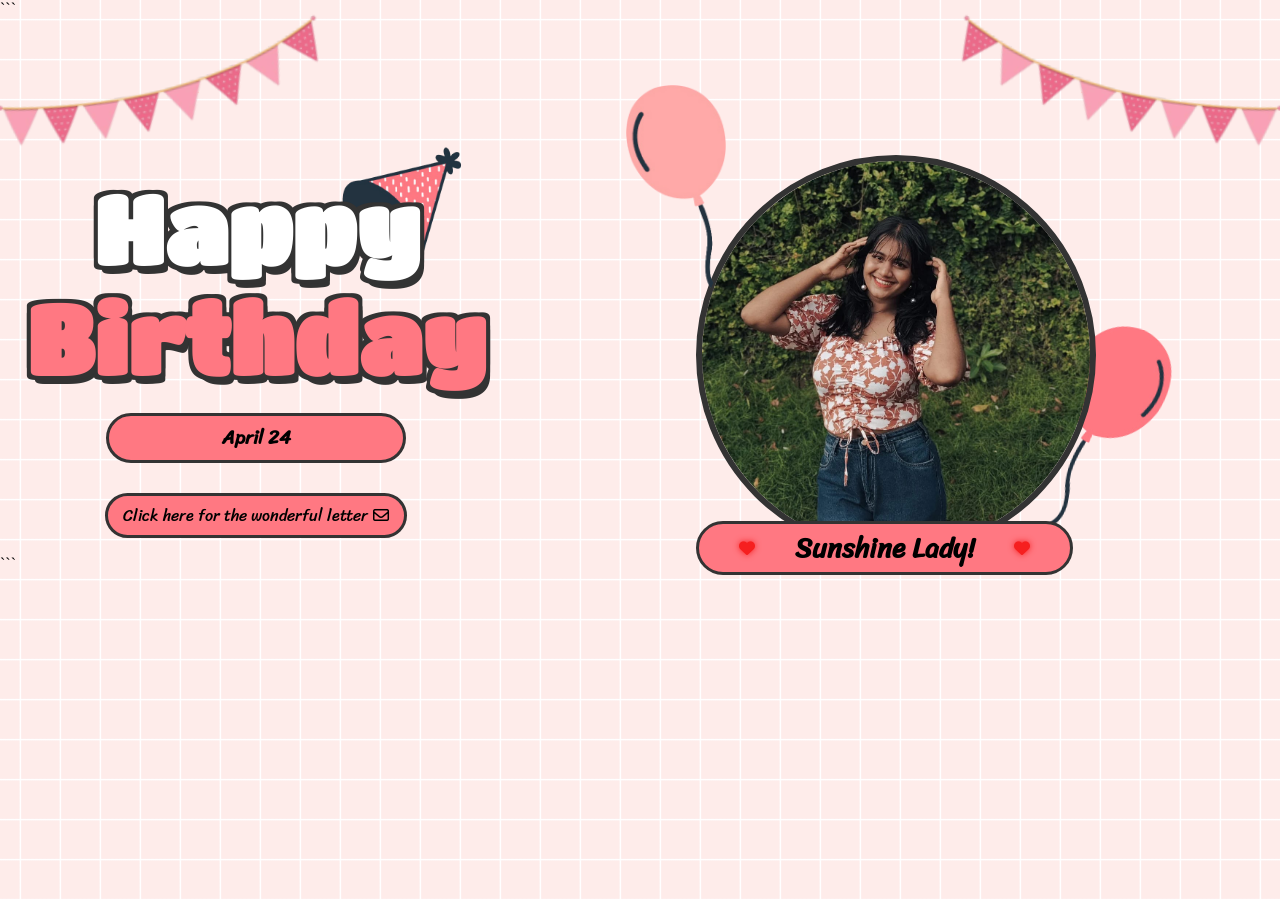
==== index.html @ 6f107c21 "Modify birthday message and date in index.html Updated the birthday message and changed the birth da" ====
<!DOCTYPE html>

<html lang="en">
<head>
  <meta charset="UTF-8" />
  <meta name="viewport" content="width=device-width, initial-scale=1.0" />
  <title>Happy Birthday 🎉</title>

  <!-- Styles -->

  <link rel="stylesheet" href="style.css" />
  <link rel="stylesheet" href="https://cdnjs.cloudflare.com/ajax/libs/font-awesome/6.5.1/css/all.min.css" />
</head>

<body>
  <div id="wrapper">

```
<!-- FLAGS -->
<div class="flag__birthday">
  <!-- If you don't have a left flag image, you can remove it -->
  <img src="1.png" alt="flag" width="350" class="flag__left" />
  <img src="1.png" alt="flag" width="350" class="flag__right" />
</div>

<div class="content">

  <!-- LEFT -->
  <div class="left">
    <div class="title">
      <h1 class="happy">Happy</h1>
      <h1 class="birthday">Birthday</h1>

      <div class="hat">
        <img src="11.png" alt="hat" width="130" />
      </div>
    </div>

    <div class="date__of__birth">
      <span>April 24</span>
    </div>

    <div class="btn">
      <button id="btn__letter">
        Click here for the wonderful letter
        <i class="fa-regular fa-envelope"></i>
      </button>
    </div>
  </div>

  <!-- RIGHT -->
  <div class="right">
    <div class="box__account">

      <div class="image">
        <!-- Use a safe filename (no spaces) -->
        <img src="Melita.jpg" alt="Melita" />
      </div>

      <div class="name">
        <i class="fa-solid fa-heart"></i>
        <span>Sunshine Lady!</span>
        <i class="fa-solid fa-heart"></i>
      </div>

      <div class="balloon_one">
        <img src="balloon1.png" alt="balloon" width="100" />
      </div>

      <div class="balloon_two">
        <img src="balloon2.png" alt="balloon" width="100" />
      </div>

    </div>
  </div>

</div>

<!-- LETTER OVERLAY -->
<div class="box__letter">
  <div class="letter__border">

    <div class="close">
      <i class="fa-solid fa-xmark"></i>
    </div>

    <div class="letter">
      <div class="title__letter">To you ❤️</div>

      <div class="content__letter">
        <div class="right">
          <div class="text__letter">
            <p id="letterText"></p>
          </div>
        </div>
      </div>
    </div>

  </div>
</div>
```

  </div>

  <!-- SCRIPT -->

  <script>
    const message = `Happy Birthday, Melita 😊
You have a really calm and kind presence that makes people feel at ease.
I hope this year brings you everything you’ve been quietly wishing for ✨
Wishing you all the happiness and a beautiful future ahead!`;

    const openBtn = document.getElementById("btn__letter");
    const closeBtn = document.querySelector(".close");
    const box = document.querySelector(".box__letter");
    const border = document.querySelector(".letter__border");
    const text = document.getElementById("letterText");

    openBtn.addEventListener("click", () => {
      box.style.display = "block";
      border.style.display = "block";
      text.innerText = message;
    });

    closeBtn.addEventListener("click", () => {
      box.style.display = "none";
      border.style.display = "none";
    });
  </script>

</body>
</html>
---- style.css ----
@import url('https://fonts.googleapis.com/css2?family=Coiny&family=Titan+One&display=swap');
@import url('https://fonts.googleapis.com/css2?family=Nerko+One&family=Sriracha&display=swap');
@import url('https://fonts.googleapis.com/css2?family=Dancing+Script:wght@700&display=swap');
*{
    padding: 0;
    margin: 0;
    box-sizing: border-box;
}
:root{
    --color-pink: #feecea;
    --color-white: #fff;
    --color-black: #333;
    --color-text-pink: #ff7882;
    --color-heart: #F61F1F;
    --color-bg-letter: #fff8e4;
    --color-border: #DACCBF;
}
html{
    height: 100%;
}
body {
    position: relative;
    font-size: 16px;
    margin: 0;
    padding: 0;
    height: 100%;
    background-image:linear-gradient(var(--color-pink), var(--color-pink));
}
#wrapper{
    position: relative;
    background-color: transparent;
    background-image: linear-gradient(0deg, transparent 24%, rgba(255, 255, 255, 1) 25%, rgba(255, 255, 255, 1) 26%, transparent 27%, transparent 74%, rgba(255, 255, 255, 1) 75%, rgba(255, 255, 255, 1) 76%, transparent 77%, transparent), linear-gradient(90deg, transparent 24%, rgba(255, 255, 255, 1) 25%, rgba(255, 255, 255,1) 26%, transparent 27%, transparent 74%, rgba(255, 255, 255, 1) 75%, rgba(255, 255, 255, 1) 76%, transparent 77%, transparent);
    height:100%;
    background-size:80px 80px;
    overflow: hidden;
    z-index: 1;
}
.flag__birthday{
    display: flex;
    justify-content: space-between;
    transform: translateY(-200px);
    animation: translateYFlag 1.5s 2s forwards;
}
@keyframes translateYFlag{
    to{
        transform: translateY(-10px);
    }
}
.flag__birthday .flag__left{
    transform: rotate(-10deg) translate(-20px,30px);
}
.flag__birthday .flag__right{
    transform: rotate(10deg) translate(20px,30px) scaleX(-1);
}
.content{
    width: 100%;
    position: relative;
    display: flex;
    padding-top: 3rem;
}
.content .left, .content .right{
    position: relative;
    display: flex;
    flex-direction: column;
    justify-content: center;
    align-items: center;
}
.content .left{
    width: 40%;
}
.content .right{
    width: 60%;
}
.left .btn{
    transform: scale(0);
    animation: scaleCricle 2s 16s forwards ease-in-out;
}
#btn__letter{
    position: relative;
    margin-top: 30px;
    background-color: var(--color-text-pink);
    outline: none;
    padding: 5px 15px;
    font-size: 1rem;
    border-radius: 50px;
    border: 3px solid var(--color-black);
    font-family: "Sriracha", cursive;
    display: flex;
    align-items: center;
    justify-content: center;
    cursor: pointer;
    z-index: 2;
    transform: scale(1);
    transition: all .5s ease-in-out;
}
#btn__letter:active{
    transform: scale(0.7);
}
#btn__letter i{
    margin-left: 5px;
}
#btn__letter:hover{
    border-color: var(--color-heart);
    background-color: var(--color-heart);
    color: #fff;
    box-shadow: rgba(0, 0, 0, 0.24) 0px 3px 8px;
}

#btn__letter:hover i{
    animation: rotateHeart 1s infinite linear;
}
@keyframes rotateHeart{
    0%,50%, 100%{
        transform: rotate(0deg);
    }
    25%{
        transform: rotate(12deg);
    }
    75%{
        transform: rotate(-12deg);
    }
}
.title{
    position: relative;
    width: 100%;
    display: flex;
    justify-content: center;
    font-family: "Titan One", sans-serif;
    font-size: 3rem;
    flex-direction: column;
    perspective: 1000px;
}
.title .happy, .title .birthday{
    position: relative;
    text-shadow: 4px 4px var(--color-black), 
                -4px 4px var(--color-black), 
                4px -4px var(--color-black), 
                -4px -4px var(--color-black), 
                4px 8px 0 var(--color-black);
    font-weight: bold;
    display: flex;
    justify-content: center;
}
.title .happy{
    color: var(--color-white);
}
.title .happy span, .title .birthday span{
    transform: translateY(50px);
    opacity: 0;
    visibility: hidden;
    animation: txtTranslateY .5s var(--t) forwards;
}
@keyframes txtTranslateY{
    100%{
        transform: translateY(0);
        opacity: 1;
        visibility: visible;
    }
}
.title .birthday{
    color: var(--color-text-pink);
}

.title .hat{
    position: absolute;
    right: 45px;
    top: -350px;
    transform: rotate(-40deg);
    z-index: -1;
    animation: topHat 4s 7s forwards ease;
}
@keyframes topHat{
    20%, 30%{
        top: -30px;
        transform-origin: left;
        transform: rotate(-40deg);
    }
    35%, 100%{
        top: -30px;
        transform: rotate(0deg);
    }
}
.date__of__birth, .name{
    display: flex;
    justify-content:space-around;
    align-items: center;
    background-color: var(--color-text-pink);
    border-radius: 50px;
    margin-top: 20px;
    font-family: "Sriracha", cursive;
    
}
.date__of__birth{
    border: 3px solid var(--color-black);
    position: relative;
    transform: translateY(-100px);
    z-index: -1;
    opacity: 0;
    visibility: hidden;
    width: 0px;
    animation: dateOfBirth 5s 9s forwards;
}
@keyframes dateOfBirth{
    20%,40%{
        width: 0px;
        height: 0;
        transform: translateY(0px);
        opacity: 1;
        visibility: visible;
    }
    45%{
        transform: translateY(0px);
        opacity: 1;
        visibility: visible;
        width: 300px;
        height: 0px;
    }
    50%,100%{
        transform: translateY(0px);
        opacity: 1;
        visibility: visible;
        width: 300px;
        height: 50px;
    }
}
.name{
    position: absolute;
    padding: 0px 40px;
    bottom: -20px;
    border: 3px solid var(--color-black);
}
.date__of__birth span, .name span{
    font-weight: bold;
    margin: 0px 40px;
}
.date__of__birth span{
    font-size: 1.2rem;
}
.name span{
    font-size: 1.7rem;
}
.right .box__account{
    position: relative;
    transform: translateY(700px);
    animation: topBoxImage 8s 7s forwards ease-in;
}
@keyframes topBoxImage{
    to{
        transform: translateY(0);
    }
}
.content .right .image{
    position: relative;
    width: 400px;
    height: 400px;
    border-radius: 50%;
    overflow: hidden;
    display: flex;
    align-items: center;
    border: 6px solid var(--color-black);
}
.content .right .image img{
    width: 100%;
    object-fit: cover;

}
.cricle{
    position: absolute;
    top: 20px;
    right: 50px;
    display: flex;
    justify-content: center;
    align-items: center;
    transform: scale(0);
    animation: scaleCricle 3s 15s forwards ease-in-out;
}
@keyframes scaleCricle {
    0%{
        transform: scale(0);
    }
    10%{
        transform: scale(1.3);
    }
    20%{
        transform: scale(0.7);
    }
    30%,100%{
        transform: scale(1);
    }

}
.text__cricle{
    width: 100px;
    height: 100px;
    background-color: var(--color-text-pink);
    border-radius: 50%;
    border: 5px solid var(--color-black);
    display: flex;
    justify-content: center;
    align-items: center;
    animation: rotateCricle 5s linear infinite;
}
@keyframes rotateCricle{
    to{
        transform: rotate(360deg);
    }
}
.text__cricle span{
    top: 0%;
    left: 50%;
    position: absolute;
    color: var(--color-black);
    transform: rotate(calc(var(--i) * 24deg));
    transform-origin: 0 45px;
    font-family: "Sriracha", cursive;
    text-transform: uppercase;
    font-size: 0.7rem;
}
.fa-heart{
    color: var(--color-heart);
    filter: drop-shadow(0 0 3px var(--color-heart));
    animation: scaleHeart 1s infinite linear;
}
.cricle .fa-heart{
    position: absolute;
    transform: scale(0.85);
}
@keyframes scaleHeart{
    50%{
        transform: scale(1.2);
    }
}
.right .balloon_one{
    position: absolute;
    top: -70px;
    left: -70px;
    animation: balloon1 2s infinite linear;
}
@keyframes balloon1{
    0%, 50%,100%{
        transform-origin: bottom right;
        transform: rotate(0deg);
    }
    25%{
        transform-origin: bottom right;
        transform: rotate(3deg);
    }
    75%{
        transform-origin: bottom right;
        transform: rotate(-3deg);
    }
}
.right .balloon_two{
    position: absolute;
    top: 170px;
    right: -65px;
    z-index: -1;
    transform: rotate(10deg);
    animation: balloon2 2s infinite linear;
}
@keyframes balloon2 {
    0%,50%,100%{
        transform-origin: bottom left;
        transform: rotate(10deg);
    }
    25%{
        transform-origin: bottom left;
        transform: rotate(7deg);
    }
    75%{
        transform-origin: bottom left;
        transform: rotate(13deg);
    }
}

.decorate_star{
    position: absolute;
    transform: scale(0);
    background-color: var(--color-black);
    clip-path: polygon(0 50%, 35% 35%, 50% 0, 65% 35%, 100% 50%, 65% 65%, 50% 100%, 35% 65%);
    animation: scaleCricle 3s var(--t) forwards, 
            scaleStar 2s 16s infinite ease-in-out;
}
.decorate_star.star1{
    width: 20px;
    height: 20px;
    top: 75px;
    left: 300px;
}
.decorate_star.star2{
    width: 15px;
    height: 20px;
    top: 35px;
    right: 360px;
}
.decorate_star.star3{
    width: 14px;
    height: 14px;
    top: 290px;
    left: 630px;
}
.decorate_star.star4{
    width: 18px;
    height: 18px;
    bottom: 60px;
    left: 35px;
}
.decorate_star.star5{
    width: 16px;
    height: 18px;
    bottom: 140px;
    left: 500px;
}
@keyframes scaleStar {
    25%{
        transform: scale(0.8);
    }
    50%{
        transform: scale(1.1);
    }
}
.decorate_bottom{
    position: absolute;
    right: 0;
    bottom: -10px;
}
.decorate_flower--one{
    position: absolute;
    top: 250px;
    left: 50px;
    transform: scale(0);
    animation: scaleCricle 3s var(--t) forwards ease-in-out;
}
.decorate_flower--two{
    position: absolute;
    top: 225px;
    left: 540px;
    transform: scale(0);
    animation: scaleCricle 3s var(--t) forwards ease-in-out;
}
.decorate_flower--three{
    position: absolute;
    top: 150px;
    right: 235px;
    transform: scale(0);
    animation: scaleCricle 3s var(--t) forwards ease-in-out;
}
.smiley__icon{
    position: absolute;
    bottom: 180px;
    left: 600px;
    transform: scale(0);
    animation: scaleCricle 3s 15s forwards ease-in-out;
}


.box__letter{
    position: fixed;
    top: 0;
    left: 0;
    background-color: rgba(0,0,0,.5);
    width: 100%;
    height: 100%;
    z-index: 10;
    display: none;
}
.box__letter .letter__border{
    position: absolute;
    width: 55vw;
    height: 450px;
    background-color: var(--color-white);
    border-radius: 27px;
    padding: 17px;
    box-shadow: rgba(0, 0, 0, 0.24) 0px 3px 8px;
    top: 50%;
    left: 50%;
    transform: translate(-50%,-50%);
    display: none;
}
.letter__border .close{
    position: absolute;
    right: -10px;
    top: -10px;
    width: 30px;
    height: 30px;
    background-color: var(--color-white);
    border-radius: 50%;
    display: flex;
    justify-content: center;
    align-items: center;
    box-shadow: rgba(99, 99, 99, 0.2) 0px 2px 8px 0px;
    cursor: pointer;
}
.letter__border .letter{
    width: 100%;
    height: 100%;
    background-color: var(--color-bg-letter);
    border-radius: 10px;
    padding-top: 15px;
}
.letter__border .letter .title__letter{
    text-align: center;
    font-family: 'Dancing Script', cursive;
    font-weight: bold;
    font-size: 2.4rem;
}
.title__letter .fa-solid{
    margin-left: 5px;
    font-size: 1.3rem;
}
.letter__border .letter .content__letter{
    position: relative;
    width: 100%;
    height: 100%;
    display: flex;
    padding-top: 1.5rem;
    padding-bottom: 70px;
}
.letter__border .letter .content__letter .left{
    position: relative;
    width: 50%;
    height: 100%;
    padding: 1.7rem;
    border-right: 3px solid var(--color-border);
}
.content__letter .left #heart__letter{
    opacity: 0;
    width: 100%;
}
#heart__letter.animationOp{
    animation: opacityHeart 1s 1s forwards;
}
@keyframes opacityHeart{
    to{
        opacity: 1;
    }
}
.content__letter .left .heart{
    position: absolute;
    opacity: 0;
}
.content__letter .left .heart.animation{
    animation: scaleHeartLetter 1s var(--t) infinite ease-in-out;
}
@keyframes scaleHeartLetter{
    0%{
        opacity: 1;
        transform: scale(0);
    }
    10%{
        opacity: 1;
        transform: scale(1.3);
    }
    20%{
        opacity: 1;
        transform: scale(0.7);
    }
    30%,100%{
        opacity: 1;
        transform: scale(1);
    }
    
}
.content__letter .left .heart_1{
    top: 90px;
    left: 30px;
}
.content__letter .left .heart_2{
    top: 20px;
    right: 70px;
}
.content__letter .left .heart_3{
    bottom: 50px;
    left: 145px;
}
.content__letter .left .heart_4{
    top: 140px;
    right: 35px;
}
.content__letter .right{
    position: relative;
    width: 50%;
}
.content__letter .right .love__img{
    opacity: 0;
    position: absolute;
    right: 20px;
    top: -100px;
}
.love__img.animationOp{
    animation: opacityHeart 1s 1s forwards;
}
.content__letter .right .text__letter{
    margin-top: 60px;
    padding: 20px 15px 10px 15px;
    font-family: 'Dancing Script', cursive;
    font-size: 1.3rem;
}
.content__letter .right #mewmew{
    position: absolute;
    bottom: 0;
    right: 0;
    opacity: 0;
}
#mewmew.animationOp{
    animation: opacityHeart 1s 1s forwards;
}


#copy {
    position: fixed;
    bottom: 12px;
    left: 50%;
    transform: translateX(-50%);
    font-size: 1rem;
}

#copy a {
    text-decoration: none;
    color: #191919d7;
}

#copy p {
    color: #ff3d5a;
    text-align: center;
    font-weight: 700;
    cursor: pointer;
}



@media screen and (max-width: 658px)   {

    .flag__birthday .flag__left {
        transform: rotate(-10deg) translate(-119px,3px);
    }

    .flag__birthday .flag__right {
        transform: rotate(10deg) translate(-106px,39px) scaleX(-1);
    }

    .content {
        width: 100%;
        position: relative;
        display: flex;
        flex-direction: column;
        justify-content: center;
        gap: 25px;
        align-items: center;
        padding-top: 2rem;
    }

    .title {
        position: relative;
        width: 100%;
        display: flex;
        justify-content: center;
        font-family: "Titan One", sans-serif;
        font-size: 1.5rem;
        letter-spacing: 8px;
        flex-direction: column;
        perspective: 1000px;
    }

    #btn__letter {
        position: relative;
        margin-top: 17px;
        width: 209px;
        background-color: var(--color-text-pink);
        outline: none;
        padding: 6px 4px;
        font-size: 1rem;
        border-radius: 50px;
        border: 3px solid var(--color-black);
        font-family: "Sriracha", cursive;
        display: flex;
        align-items: center;
        justify-content: center;
        cursor: pointer;
        z-index: 2;
        /* transform: scale(1); */
        transition: all .5s ease-in-out;
    }

    .cricle {
        position: absolute;
        top: 10px;
        right: -54px;
        display: flex;
        justify-content: center;
        align-items: center;
        transform: scale(0);
        animation: scaleCricle 3s 15s forwards ease-in-out;
    }

    .title .hat {
        position: absolute;
        right: -98px;
        top: -51px !important;
        transform: rotate(-40deg);
        z-index: -1;
        animation: topHat 4s 7s forwards ease;
    }

    .box__letter .letter__border {
        position: absolute;
        width: 90vw;
        height: 315px;
        background-color: var(--color-white);
        border-radius: 27px;
        padding: 17px;
        box-shadow: rgba(0, 0, 0, 0.24) 0px 3px 8px;
        top: 50%;
        left: 50%;
        transform: translate(-50%,-50%);
        display: none;
    }

    .letter__border .letter {
        width: 100%;
        height: 100%;
        background-color: var(--color-bg-letter);
        border-radius: 10px;
        padding-top: 15px;
    }

    .letter__border .letter .title__letter {
        text-align: center;
        font-family: 'Dancing Script', cursive;
        font-weight: bold;
        font-size: 1.4rem;
    }

    .letter__border .letter .content__letter {
        position: relative;
        width: 100%;
        height: 100%;
        display: flex;
        padding-top: .7rem;
        padding-bottom: 70px;
    }

    .content__letter .right .text__letter {
        margin-top: -14px;
        padding: 20px 15px 10px 15px;
        font-family: 'Dancing Script', cursive;
        font-size: .8rem;
    }

    .content__letter .right .love__img {
        opacity: 0;
        position: absolute;
        right: 126px;
        top: 167px;
    }

    .love__img img {
 
            width: 84px;

    }

    .content .right .image {
        position: relative;
        width: 200px;
        height: 200px;
        border-radius: 50%;
        overflow: hidden;
        display: flex;
        align-items: center;
        border: 6px solid var(--color-black);
    }

    .name {
        position: absolute;
        padding: 0px 3px;
        bottom: -6px;
        border: 3px solid var(--color-black);
    }

    .name span {
        font-size: 1rem;
    }

    .right .balloon_one {
        position: absolute;
        top: 10px;
        left: -77px;
        animation: balloon1 2s infinite linear;
    }

    .right .balloon_one img{
        width: 76px !important;
    }


}
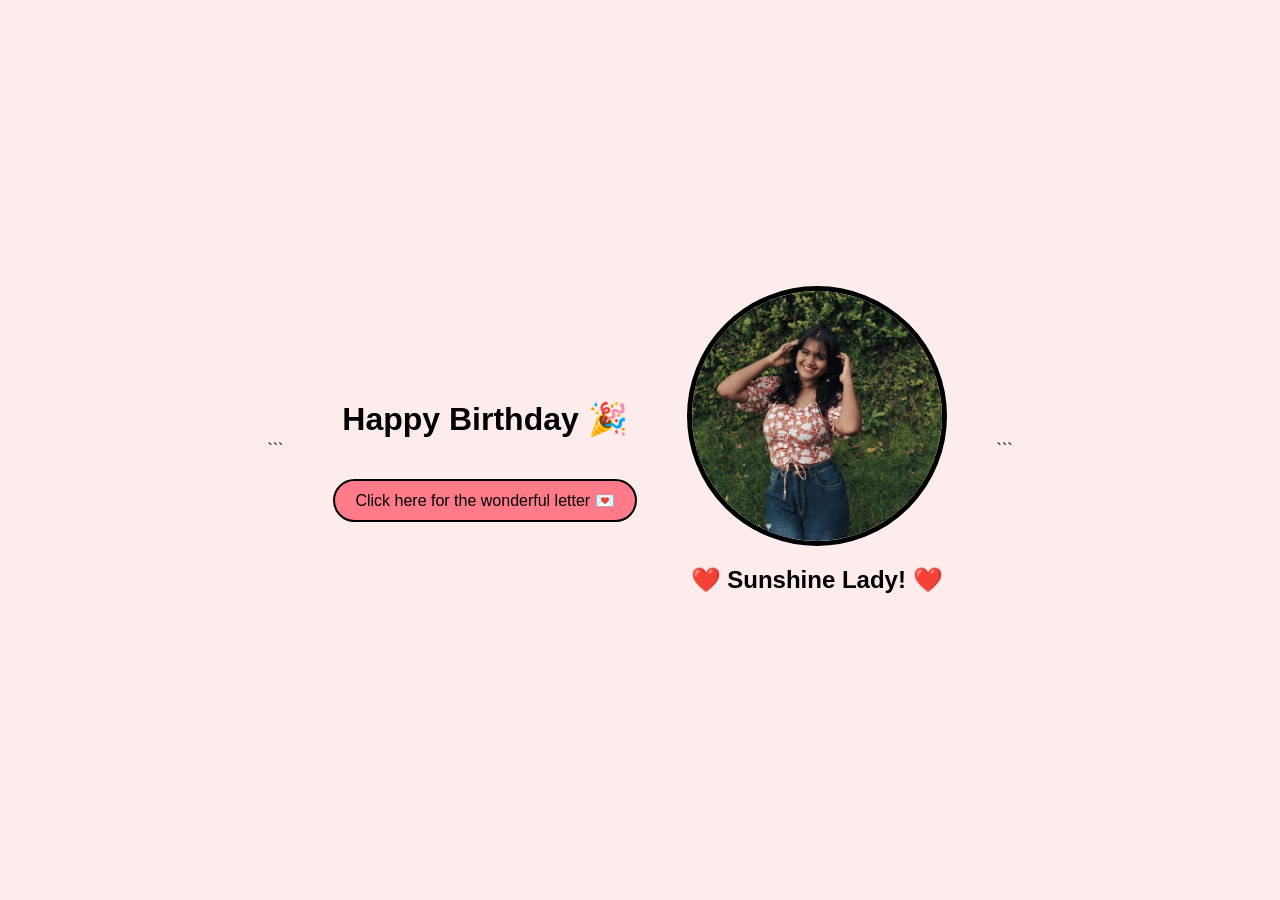
==== commit 4f10b7d0: "Refactor index.html for better structure and interactivity Refactored HTML structure and improved bu" ====
--- a/index.html
+++ b/index.html
@@ -2,131 +2,88 @@
 
 <html lang="en">
 <head>
-  <meta charset="UTF-8" />
-  <meta name="viewport" content="width=device-width, initial-scale=1.0" />
+  <meta charset="UTF-8">
+  <meta name="viewport" content="width=device-width, initial-scale=1.0">
   <title>Happy Birthday 🎉</title>
 
-  <!-- Styles -->
-
-  <link rel="stylesheet" href="style.css" />
-  <link rel="stylesheet" href="https://cdnjs.cloudflare.com/ajax/libs/font-awesome/6.5.1/css/all.min.css" />
+  <link rel="stylesheet" href="style.css">
 </head>
 
 <body>
-  <div id="wrapper">
+
+<div id="wrapper">
+
+  <div class="content">
 
 ```
-<!-- FLAGS -->
-<div class="flag__birthday">
-  <!-- If you don't have a left flag image, you can remove it -->
-  <img src="1.png" alt="flag" width="350" class="flag__left" />
-  <img src="1.png" alt="flag" width="350" class="flag__right" />
+<!-- LEFT -->
+<div class="left">
+  <h1>Happy Birthday 🎉</h1>
+
+  <button id="btn__letter">
+    Click here for the wonderful letter 💌
+  </button>
 </div>
 
-<div class="content">
-
-  <!-- LEFT -->
-  <div class="left">
-    <div class="title">
-      <h1 class="happy">Happy</h1>
-      <h1 class="birthday">Birthday</h1>
-
-      <div class="hat">
-        <img src="11.png" alt="hat" width="130" />
-      </div>
-    </div>
-
-    <div class="date__of__birth">
-      <span>April 24</span>
-    </div>
-
-    <div class="btn">
-      <button id="btn__letter">
-        Click here for the wonderful letter
-        <i class="fa-regular fa-envelope"></i>
-      </button>
-    </div>
+<!-- RIGHT -->
+<div class="right">
+  <div class="image">
+    <img src="Melita.jpg" alt="Melita">
   </div>
 
-  <!-- RIGHT -->
-  <div class="right">
-    <div class="box__account">
-
-      <div class="image">
-        <!-- Use a safe filename (no spaces) -->
-        <img src="Melita.jpg" alt="Melita" />
-      </div>
-
-      <div class="name">
-        <i class="fa-solid fa-heart"></i>
-        <span>Sunshine Lady!</span>
-        <i class="fa-solid fa-heart"></i>
-      </div>
-
-      <div class="balloon_one">
-        <img src="balloon1.png" alt="balloon" width="100" />
-      </div>
-
-      <div class="balloon_two">
-        <img src="balloon2.png" alt="balloon" width="100" />
-      </div>
-
-    </div>
-  </div>
-
-</div>
-
-<!-- LETTER OVERLAY -->
-<div class="box__letter">
-  <div class="letter__border">
-
-    <div class="close">
-      <i class="fa-solid fa-xmark"></i>
-    </div>
-
-    <div class="letter">
-      <div class="title__letter">To you ❤️</div>
-
-      <div class="content__letter">
-        <div class="right">
-          <div class="text__letter">
-            <p id="letterText"></p>
-          </div>
-        </div>
-      </div>
-    </div>
-
-  </div>
+  <h2>❤️ Sunshine Lady! ❤️</h2>
 </div>
 ```
 
   </div>
 
-  <!-- SCRIPT -->
+  <!-- LETTER -->
 
-  <script>
-    const message = `Happy Birthday, Melita 😊
+  <div class="box__letter">
+    <div class="letter__border">
+
+```
+  <div class="close">✖</div>
+
+  <div class="letter">
+    <h2>To you ❤️</h2>
+    <p id="letterText"></p>
+  </div>
+
+</div>
+```
+
+  </div>
+
+</div>
+
+<script>
+document.addEventListener("DOMContentLoaded", function () {
+
+  const btn = document.getElementById("btn__letter");
+  const box = document.querySelector(".box__letter");
+  const border = document.querySelector(".letter__border");
+  const close = document.querySelector(".close");
+  const text = document.getElementById("letterText");
+
+  const message = `Happy Birthday, Melita 😊
 You have a really calm and kind presence that makes people feel at ease.
 I hope this year brings you everything you’ve been quietly wishing for ✨
 Wishing you all the happiness and a beautiful future ahead!`;
 
-    const openBtn = document.getElementById("btn__letter");
-    const closeBtn = document.querySelector(".close");
-    const box = document.querySelector(".box__letter");
-    const border = document.querySelector(".letter__border");
-    const text = document.getElementById("letterText");
+  btn.addEventListener("click", function () {
+    box.style.display = "block";
+    border.style.display = "block";
+    text.innerText = message;
+  });
 
-    openBtn.addEventListener("click", () => {
-      box.style.display = "block";
-      border.style.display = "block";
-      text.innerText = message;
-    });
+  close.addEventListener("click", function () {
+    box.style.display = "none";
+    border.style.display = "none";
+  });
 
-    closeBtn.addEventListener("click", () => {
-      box.style.display = "none";
-      border.style.display = "none";
-    });
-  </script>
+});
+</script>
 
 </body>
 </html>
--- a/style.css
+++ b/style.css
@@ -1,797 +1,80 @@
-@import url('https://fonts.googleapis.com/css2?family=Coiny&family=Titan+One&display=swap');
-@import url('https://fonts.googleapis.com/css2?family=Nerko+One&family=Sriracha&display=swap');
-@import url('https://fonts.googleapis.com/css2?family=Dancing+Script:wght@700&display=swap');
-*{
-    padding: 0;
-    margin: 0;
-    box-sizing: border-box;
-}
-:root{
-    --color-pink: #feecea;
-    --color-white: #fff;
-    --color-black: #333;
-    --color-text-pink: #ff7882;
-    --color-heart: #F61F1F;
-    --color-bg-letter: #fff8e4;
-    --color-border: #DACCBF;
-}
-html{
-    height: 100%;
-}
 body {
-    position: relative;
-    font-size: 16px;
-    margin: 0;
-    padding: 0;
-    height: 100%;
-    background-image:linear-gradient(var(--color-pink), var(--color-pink));
-}
-#wrapper{
-    position: relative;
-    background-color: transparent;
-    background-image: linear-gradient(0deg, transparent 24%, rgba(255, 255, 255, 1) 25%, rgba(255, 255, 255, 1) 26%, transparent 27%, transparent 74%, rgba(255, 255, 255, 1) 75%, rgba(255, 255, 255, 1) 76%, transparent 77%, transparent), linear-gradient(90deg, transparent 24%, rgba(255, 255, 255, 1) 25%, rgba(255, 255, 255,1) 26%, transparent 27%, transparent 74%, rgba(255, 255, 255, 1) 75%, rgba(255, 255, 255, 1) 76%, transparent 77%, transparent);
-    height:100%;
-    background-size:80px 80px;
-    overflow: hidden;
-    z-index: 1;
-}
-.flag__birthday{
-    display: flex;
-    justify-content: space-between;
-    transform: translateY(-200px);
-    animation: translateYFlag 1.5s 2s forwards;
-}
-@keyframes translateYFlag{
-    to{
-        transform: translateY(-10px);
-    }
-}
-.flag__birthday .flag__left{
-    transform: rotate(-10deg) translate(-20px,30px);
-}
-.flag__birthday .flag__right{
-    transform: rotate(10deg) translate(20px,30px) scaleX(-1);
-}
-.content{
-    width: 100%;
-    position: relative;
-    display: flex;
-    padding-top: 3rem;
-}
-.content .left, .content .right{
-    position: relative;
-    display: flex;
-    flex-direction: column;
-    justify-content: center;
-    align-items: center;
-}
-.content .left{
-    width: 40%;
-}
-.content .right{
-    width: 60%;
-}
-.left .btn{
-    transform: scale(0);
-    animation: scaleCricle 2s 16s forwards ease-in-out;
-}
-#btn__letter{
-    position: relative;
-    margin-top: 30px;
-    background-color: var(--color-text-pink);
-    outline: none;
-    padding: 5px 15px;
-    font-size: 1rem;
-    border-radius: 50px;
-    border: 3px solid var(--color-black);
-    font-family: "Sriracha", cursive;
-    display: flex;
-    align-items: center;
-    justify-content: center;
-    cursor: pointer;
-    z-index: 2;
-    transform: scale(1);
-    transition: all .5s ease-in-out;
-}
-#btn__letter:active{
-    transform: scale(0.7);
-}
-#btn__letter i{
-    margin-left: 5px;
-}
-#btn__letter:hover{
-    border-color: var(--color-heart);
-    background-color: var(--color-heart);
-    color: #fff;
-    box-shadow: rgba(0, 0, 0, 0.24) 0px 3px 8px;
+margin: 0;
+font-family: Arial, sans-serif;
+background: #fdecec;
 }
 
-#btn__letter:hover i{
-    animation: rotateHeart 1s infinite linear;
-}
-@keyframes rotateHeart{
-    0%,50%, 100%{
-        transform: rotate(0deg);
-    }
-    25%{
-        transform: rotate(12deg);
-    }
-    75%{
-        transform: rotate(-12deg);
-    }
-}
-.title{
-    position: relative;
-    width: 100%;
-    display: flex;
-    justify-content: center;
-    font-family: "Titan One", sans-serif;
-    font-size: 3rem;
-    flex-direction: column;
-    perspective: 1000px;
-}
-.title .happy, .title .birthday{
-    position: relative;
-    text-shadow: 4px 4px var(--color-black), 
-                -4px 4px var(--color-black), 
-                4px -4px var(--color-black), 
-                -4px -4px var(--color-black), 
-                4px 8px 0 var(--color-black);
-    font-weight: bold;
-    display: flex;
-    justify-content: center;
-}
-.title .happy{
-    color: var(--color-white);
-}
-.title .happy span, .title .birthday span{
-    transform: translateY(50px);
-    opacity: 0;
-    visibility: hidden;
-    animation: txtTranslateY .5s var(--t) forwards;
-}
-@keyframes txtTranslateY{
-    100%{
-        transform: translateY(0);
-        opacity: 1;
-        visibility: visible;
-    }
-}
-.title .birthday{
-    color: var(--color-text-pink);
+#wrapper {
+display: flex;
+justify-content: center;
+align-items: center;
+height: 100vh;
 }
 
-.title .hat{
-    position: absolute;
-    right: 45px;
-    top: -350px;
-    transform: rotate(-40deg);
-    z-index: -1;
-    animation: topHat 4s 7s forwards ease;
-}
-@keyframes topHat{
-    20%, 30%{
-        top: -30px;
-        transform-origin: left;
-        transform: rotate(-40deg);
-    }
-    35%, 100%{
-        top: -30px;
-        transform: rotate(0deg);
-    }
-}
-.date__of__birth, .name{
-    display: flex;
-    justify-content:space-around;
-    align-items: center;
-    background-color: var(--color-text-pink);
-    border-radius: 50px;
-    margin-top: 20px;
-    font-family: "Sriracha", cursive;
-    
-}
-.date__of__birth{
-    border: 3px solid var(--color-black);
-    position: relative;
-    transform: translateY(-100px);
-    z-index: -1;
-    opacity: 0;
-    visibility: hidden;
-    width: 0px;
-    animation: dateOfBirth 5s 9s forwards;
-}
-@keyframes dateOfBirth{
-    20%,40%{
-        width: 0px;
-        height: 0;
-        transform: translateY(0px);
-        opacity: 1;
-        visibility: visible;
-    }
-    45%{
-        transform: translateY(0px);
-        opacity: 1;
-        visibility: visible;
-        width: 300px;
-        height: 0px;
-    }
-    50%,100%{
-        transform: translateY(0px);
-        opacity: 1;
-        visibility: visible;
-        width: 300px;
-        height: 50px;
-    }
-}
-.name{
-    position: absolute;
-    padding: 0px 40px;
-    bottom: -20px;
-    border: 3px solid var(--color-black);
-}
-.date__of__birth span, .name span{
-    font-weight: bold;
-    margin: 0px 40px;
-}
-.date__of__birth span{
-    font-size: 1.2rem;
-}
-.name span{
-    font-size: 1.7rem;
-}
-.right .box__account{
-    position: relative;
-    transform: translateY(700px);
-    animation: topBoxImage 8s 7s forwards ease-in;
-}
-@keyframes topBoxImage{
-    to{
-        transform: translateY(0);
-    }
-}
-.content .right .image{
-    position: relative;
-    width: 400px;
-    height: 400px;
-    border-radius: 50%;
-    overflow: hidden;
-    display: flex;
-    align-items: center;
-    border: 6px solid var(--color-black);
-}
-.content .right .image img{
-    width: 100%;
-    object-fit: cover;
-
-}
-.cricle{
-    position: absolute;
-    top: 20px;
-    right: 50px;
-    display: flex;
-    justify-content: center;
-    align-items: center;
-    transform: scale(0);
-    animation: scaleCricle 3s 15s forwards ease-in-out;
-}
-@keyframes scaleCricle {
-    0%{
-        transform: scale(0);
-    }
-    10%{
-        transform: scale(1.3);
-    }
-    20%{
-        transform: scale(0.7);
-    }
-    30%,100%{
-        transform: scale(1);
-    }
-
-}
-.text__cricle{
-    width: 100px;
-    height: 100px;
-    background-color: var(--color-text-pink);
-    border-radius: 50%;
-    border: 5px solid var(--color-black);
-    display: flex;
-    justify-content: center;
-    align-items: center;
-    animation: rotateCricle 5s linear infinite;
-}
-@keyframes rotateCricle{
-    to{
-        transform: rotate(360deg);
-    }
-}
-.text__cricle span{
-    top: 0%;
-    left: 50%;
-    position: absolute;
-    color: var(--color-black);
-    transform: rotate(calc(var(--i) * 24deg));
-    transform-origin: 0 45px;
-    font-family: "Sriracha", cursive;
-    text-transform: uppercase;
-    font-size: 0.7rem;
-}
-.fa-heart{
-    color: var(--color-heart);
-    filter: drop-shadow(0 0 3px var(--color-heart));
-    animation: scaleHeart 1s infinite linear;
-}
-.cricle .fa-heart{
-    position: absolute;
-    transform: scale(0.85);
-}
-@keyframes scaleHeart{
-    50%{
-        transform: scale(1.2);
-    }
-}
-.right .balloon_one{
-    position: absolute;
-    top: -70px;
-    left: -70px;
-    animation: balloon1 2s infinite linear;
-}
-@keyframes balloon1{
-    0%, 50%,100%{
-        transform-origin: bottom right;
-        transform: rotate(0deg);
-    }
-    25%{
-        transform-origin: bottom right;
-        transform: rotate(3deg);
-    }
-    75%{
-        transform-origin: bottom right;
-        transform: rotate(-3deg);
-    }
-}
-.right .balloon_two{
-    position: absolute;
-    top: 170px;
-    right: -65px;
-    z-index: -1;
-    transform: rotate(10deg);
-    animation: balloon2 2s infinite linear;
-}
-@keyframes balloon2 {
-    0%,50%,100%{
-        transform-origin: bottom left;
-        transform: rotate(10deg);
-    }
-    25%{
-        transform-origin: bottom left;
-        transform: rotate(7deg);
-    }
-    75%{
-        transform-origin: bottom left;
-        transform: rotate(13deg);
-    }
+.content {
+display: flex;
+gap: 50px;
+align-items: center;
 }
 
-.decorate_star{
-    position: absolute;
-    transform: scale(0);
-    background-color: var(--color-black);
-    clip-path: polygon(0 50%, 35% 35%, 50% 0, 65% 35%, 100% 50%, 65% 65%, 50% 100%, 35% 65%);
-    animation: scaleCricle 3s var(--t) forwards, 
-            scaleStar 2s 16s infinite ease-in-out;
-}
-.decorate_star.star1{
-    width: 20px;
-    height: 20px;
-    top: 75px;
-    left: 300px;
-}
-.decorate_star.star2{
-    width: 15px;
-    height: 20px;
-    top: 35px;
-    right: 360px;
-}
-.decorate_star.star3{
-    width: 14px;
-    height: 14px;
-    top: 290px;
-    left: 630px;
-}
-.decorate_star.star4{
-    width: 18px;
-    height: 18px;
-    bottom: 60px;
-    left: 35px;
-}
-.decorate_star.star5{
-    width: 16px;
-    height: 18px;
-    bottom: 140px;
-    left: 500px;
-}
-@keyframes scaleStar {
-    25%{
-        transform: scale(0.8);
-    }
-    50%{
-        transform: scale(1.1);
-    }
-}
-.decorate_bottom{
-    position: absolute;
-    right: 0;
-    bottom: -10px;
-}
-.decorate_flower--one{
-    position: absolute;
-    top: 250px;
-    left: 50px;
-    transform: scale(0);
-    animation: scaleCricle 3s var(--t) forwards ease-in-out;
-}
-.decorate_flower--two{
-    position: absolute;
-    top: 225px;
-    left: 540px;
-    transform: scale(0);
-    animation: scaleCricle 3s var(--t) forwards ease-in-out;
-}
-.decorate_flower--three{
-    position: absolute;
-    top: 150px;
-    right: 235px;
-    transform: scale(0);
-    animation: scaleCricle 3s var(--t) forwards ease-in-out;
-}
-.smiley__icon{
-    position: absolute;
-    bottom: 180px;
-    left: 600px;
-    transform: scale(0);
-    animation: scaleCricle 3s 15s forwards ease-in-out;
+.left {
+text-align: center;
 }
 
-
-.box__letter{
-    position: fixed;
-    top: 0;
-    left: 0;
-    background-color: rgba(0,0,0,.5);
-    width: 100%;
-    height: 100%;
-    z-index: 10;
-    display: none;
-}
-.box__letter .letter__border{
-    position: absolute;
-    width: 55vw;
-    height: 450px;
-    background-color: var(--color-white);
-    border-radius: 27px;
-    padding: 17px;
-    box-shadow: rgba(0, 0, 0, 0.24) 0px 3px 8px;
-    top: 50%;
-    left: 50%;
-    transform: translate(-50%,-50%);
-    display: none;
-}
-.letter__border .close{
-    position: absolute;
-    right: -10px;
-    top: -10px;
-    width: 30px;
-    height: 30px;
-    background-color: var(--color-white);
-    border-radius: 50%;
-    display: flex;
-    justify-content: center;
-    align-items: center;
-    box-shadow: rgba(99, 99, 99, 0.2) 0px 2px 8px 0px;
-    cursor: pointer;
-}
-.letter__border .letter{
-    width: 100%;
-    height: 100%;
-    background-color: var(--color-bg-letter);
-    border-radius: 10px;
-    padding-top: 15px;
-}
-.letter__border .letter .title__letter{
-    text-align: center;
-    font-family: 'Dancing Script', cursive;
-    font-weight: bold;
-    font-size: 2.4rem;
-}
-.title__letter .fa-solid{
-    margin-left: 5px;
-    font-size: 1.3rem;
-}
-.letter__border .letter .content__letter{
-    position: relative;
-    width: 100%;
-    height: 100%;
-    display: flex;
-    padding-top: 1.5rem;
-    padding-bottom: 70px;
-}
-.letter__border .letter .content__letter .left{
-    position: relative;
-    width: 50%;
-    height: 100%;
-    padding: 1.7rem;
-    border-right: 3px solid var(--color-border);
-}
-.content__letter .left #heart__letter{
-    opacity: 0;
-    width: 100%;
-}
-#heart__letter.animationOp{
-    animation: opacityHeart 1s 1s forwards;
-}
-@keyframes opacityHeart{
-    to{
-        opacity: 1;
-    }
-}
-.content__letter .left .heart{
-    position: absolute;
-    opacity: 0;
-}
-.content__letter .left .heart.animation{
-    animation: scaleHeartLetter 1s var(--t) infinite ease-in-out;
-}
-@keyframes scaleHeartLetter{
-    0%{
-        opacity: 1;
-        transform: scale(0);
-    }
-    10%{
-        opacity: 1;
-        transform: scale(1.3);
-    }
-    20%{
-        opacity: 1;
-        transform: scale(0.7);
-    }
-    30%,100%{
-        opacity: 1;
-        transform: scale(1);
-    }
-    
-}
-.content__letter .left .heart_1{
-    top: 90px;
-    left: 30px;
-}
-.content__letter .left .heart_2{
-    top: 20px;
-    right: 70px;
-}
-.content__letter .left .heart_3{
-    bottom: 50px;
-    left: 145px;
-}
-.content__letter .left .heart_4{
-    top: 140px;
-    right: 35px;
-}
-.content__letter .right{
-    position: relative;
-    width: 50%;
-}
-.content__letter .right .love__img{
-    opacity: 0;
-    position: absolute;
-    right: 20px;
-    top: -100px;
-}
-.love__img.animationOp{
-    animation: opacityHeart 1s 1s forwards;
-}
-.content__letter .right .text__letter{
-    margin-top: 60px;
-    padding: 20px 15px 10px 15px;
-    font-family: 'Dancing Script', cursive;
-    font-size: 1.3rem;
-}
-.content__letter .right #mewmew{
-    position: absolute;
-    bottom: 0;
-    right: 0;
-    opacity: 0;
-}
-#mewmew.animationOp{
-    animation: opacityHeart 1s 1s forwards;
+.right {
+text-align: center;
 }
 
-
-#copy {
-    position: fixed;
-    bottom: 12px;
-    left: 50%;
-    transform: translateX(-50%);
-    font-size: 1rem;
+.image {
+width: 250px;
+height: 250px;
+border-radius: 50%;
+overflow: hidden;
+border: 5px solid black;
 }
 
-#copy a {
-    text-decoration: none;
-    color: #191919d7;
+.image img {
+width: 100%;
+height: 100%;
+object-fit: cover;
 }
 
-#copy p {
-    color: #ff3d5a;
-    text-align: center;
-    font-weight: 700;
-    cursor: pointer;
+#btn__letter {
+margin-top: 20px;
+padding: 10px 20px;
+border-radius: 30px;
+border: 2px solid black;
+background: #ff7b8a;
+cursor: pointer;
+font-size: 16px;
 }
 
+.box__letter {
+position: fixed;
+top: 0;
+left: 0;
+width: 100%;
+height: 100%;
+background: rgba(0,0,0,0.5);
+display: none;
+}
 
+.letter__border {
+background: white;
+width: 300px;
+padding: 20px;
+border-radius: 10px;
+position: absolute;
+top: 50%;
+left: 50%;
+transform: translate(-50%, -50%);
+display: none;
+}
 
-@media screen and (max-width: 658px)   {
-
-    .flag__birthday .flag__left {
-        transform: rotate(-10deg) translate(-119px,3px);
-    }
-
-    .flag__birthday .flag__right {
-        transform: rotate(10deg) translate(-106px,39px) scaleX(-1);
-    }
-
-    .content {
-        width: 100%;
-        position: relative;
-        display: flex;
-        flex-direction: column;
-        justify-content: center;
-        gap: 25px;
-        align-items: center;
-        padding-top: 2rem;
-    }
-
-    .title {
-        position: relative;
-        width: 100%;
-        display: flex;
-        justify-content: center;
-        font-family: "Titan One", sans-serif;
-        font-size: 1.5rem;
-        letter-spacing: 8px;
-        flex-direction: column;
-        perspective: 1000px;
-    }
-
-    #btn__letter {
-        position: relative;
-        margin-top: 17px;
-        width: 209px;
-        background-color: var(--color-text-pink);
-        outline: none;
-        padding: 6px 4px;
-        font-size: 1rem;
-        border-radius: 50px;
-        border: 3px solid var(--color-black);
-        font-family: "Sriracha", cursive;
-        display: flex;
-        align-items: center;
-        justify-content: center;
-        cursor: pointer;
-        z-index: 2;
-        /* transform: scale(1); */
-        transition: all .5s ease-in-out;
-    }
-
-    .cricle {
-        position: absolute;
-        top: 10px;
-        right: -54px;
-        display: flex;
-        justify-content: center;
-        align-items: center;
-        transform: scale(0);
-        animation: scaleCricle 3s 15s forwards ease-in-out;
-    }
-
-    .title .hat {
-        position: absolute;
-        right: -98px;
-        top: -51px !important;
-        transform: rotate(-40deg);
-        z-index: -1;
-        animation: topHat 4s 7s forwards ease;
-    }
-
-    .box__letter .letter__border {
-        position: absolute;
-        width: 90vw;
-        height: 315px;
-        background-color: var(--color-white);
-        border-radius: 27px;
-        padding: 17px;
-        box-shadow: rgba(0, 0, 0, 0.24) 0px 3px 8px;
-        top: 50%;
-        left: 50%;
-        transform: translate(-50%,-50%);
-        display: none;
-    }
-
-    .letter__border .letter {
-        width: 100%;
-        height: 100%;
-        background-color: var(--color-bg-letter);
-        border-radius: 10px;
-        padding-top: 15px;
-    }
-
-    .letter__border .letter .title__letter {
-        text-align: center;
-        font-family: 'Dancing Script', cursive;
-        font-weight: bold;
-        font-size: 1.4rem;
-    }
-
-    .letter__border .letter .content__letter {
-        position: relative;
-        width: 100%;
-        height: 100%;
-        display: flex;
-        padding-top: .7rem;
-        padding-bottom: 70px;
-    }
-
-    .content__letter .right .text__letter {
-        margin-top: -14px;
-        padding: 20px 15px 10px 15px;
-        font-family: 'Dancing Script', cursive;
-        font-size: .8rem;
-    }
-
-    .content__letter .right .love__img {
-        opacity: 0;
-        position: absolute;
-        right: 126px;
-        top: 167px;
-    }
-
-    .love__img img {
- 
-            width: 84px;
-
-    }
-
-    .content .right .image {
-        position: relative;
-        width: 200px;
-        height: 200px;
-        border-radius: 50%;
-        overflow: hidden;
-        display: flex;
-        align-items: center;
-        border: 6px solid var(--color-black);
-    }
-
-    .name {
-        position: absolute;
-        padding: 0px 3px;
-        bottom: -6px;
-        border: 3px solid var(--color-black);
-    }
-
-    .name span {
-        font-size: 1rem;
-    }
-
-    .right .balloon_one {
-        position: absolute;
-        top: 10px;
-        left: -77px;
-        animation: balloon1 2s infinite linear;
-    }
-
-    .right .balloon_one img{
-        width: 76px !important;
-    }
-
-
-}+.close {
+position: absolute;
+top: 5px;
+right: 10px;
+cursor: pointer;
+font-size: 18px;
+}
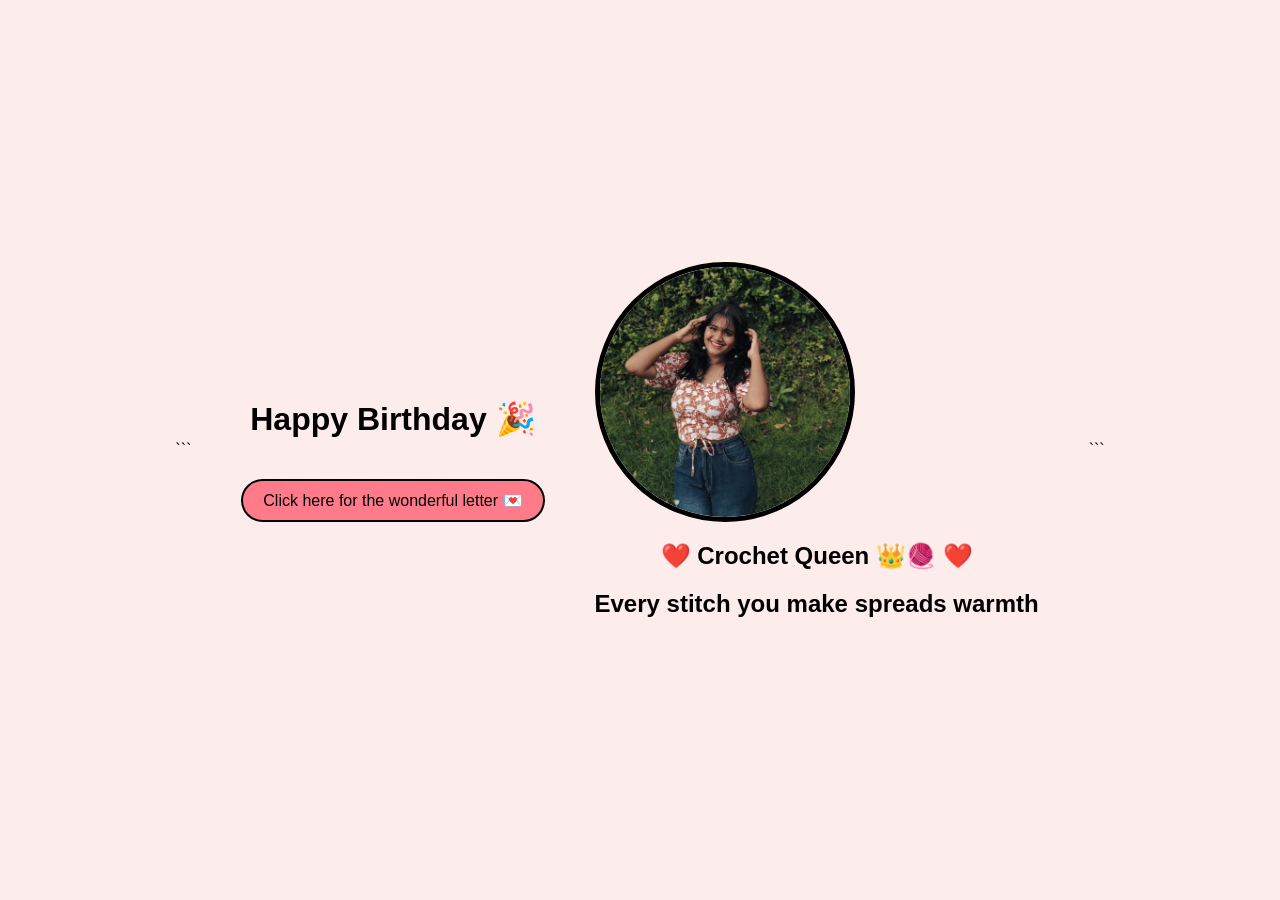
==== commit 1acf16a9: "Update index.html" ====
--- a/index.html
+++ b/index.html
@@ -31,7 +31,8 @@
     <img src="Melita.jpg" alt="Melita">
   </div>
 
-  <h2>❤️ Sunshine Lady! ❤️</h2>
+  <h2>❤️ Crochet Queen 👑🧶 ❤️</h2>
+  <h2>Every stitch you make spreads warmth</h2>
 </div>
 ```
 
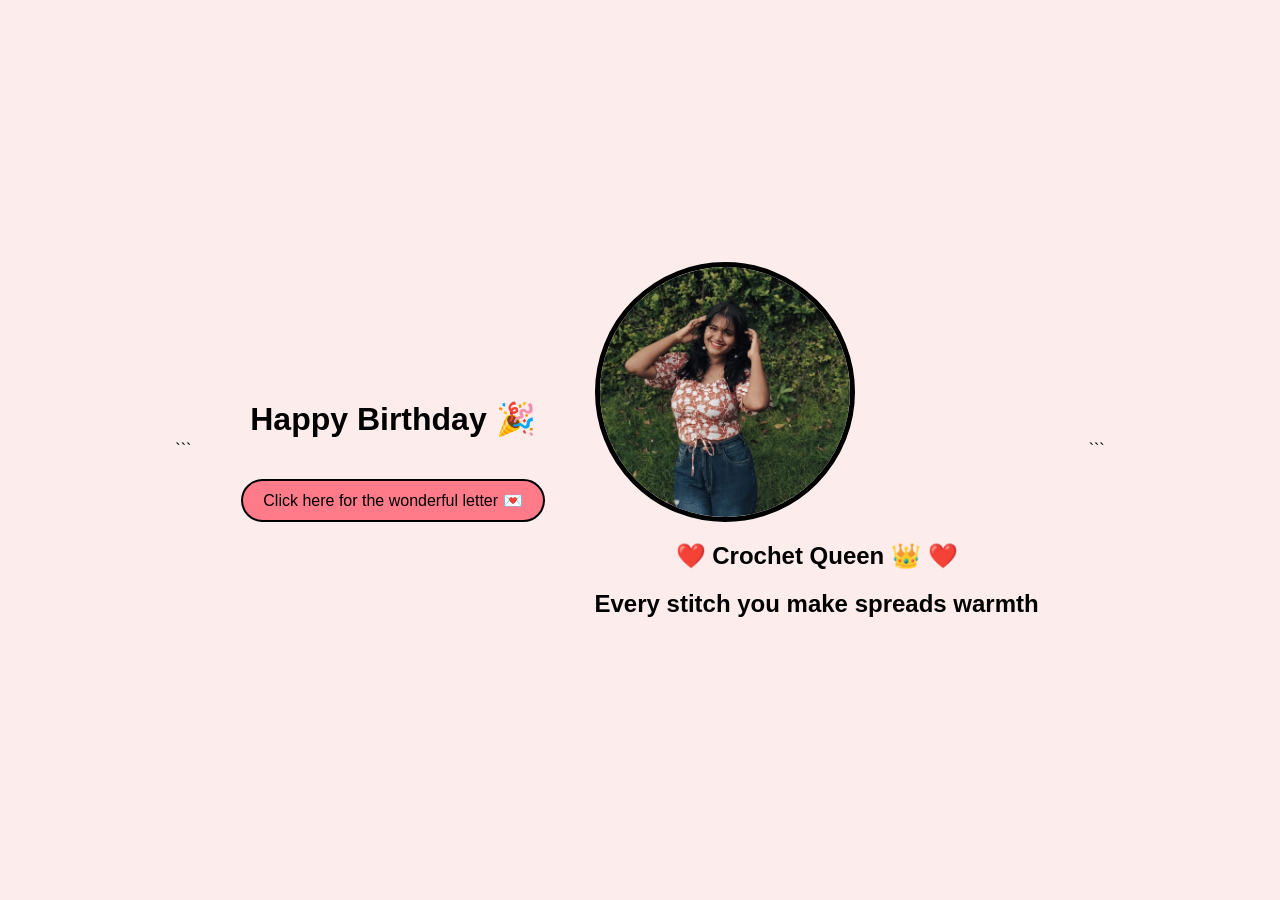
==== commit cd4a76c6: "Update index.html" ====
--- a/index.html
+++ b/index.html
@@ -31,7 +31,7 @@
     <img src="Melita.jpg" alt="Melita">
   </div>
 
-  <h2>❤️ Crochet Queen 👑🧶 ❤️</h2>
+  <h2>❤️ Crochet Queen 👑 ❤️</h2>
   <h2>Every stitch you make spreads warmth</h2>
 </div>
 ```
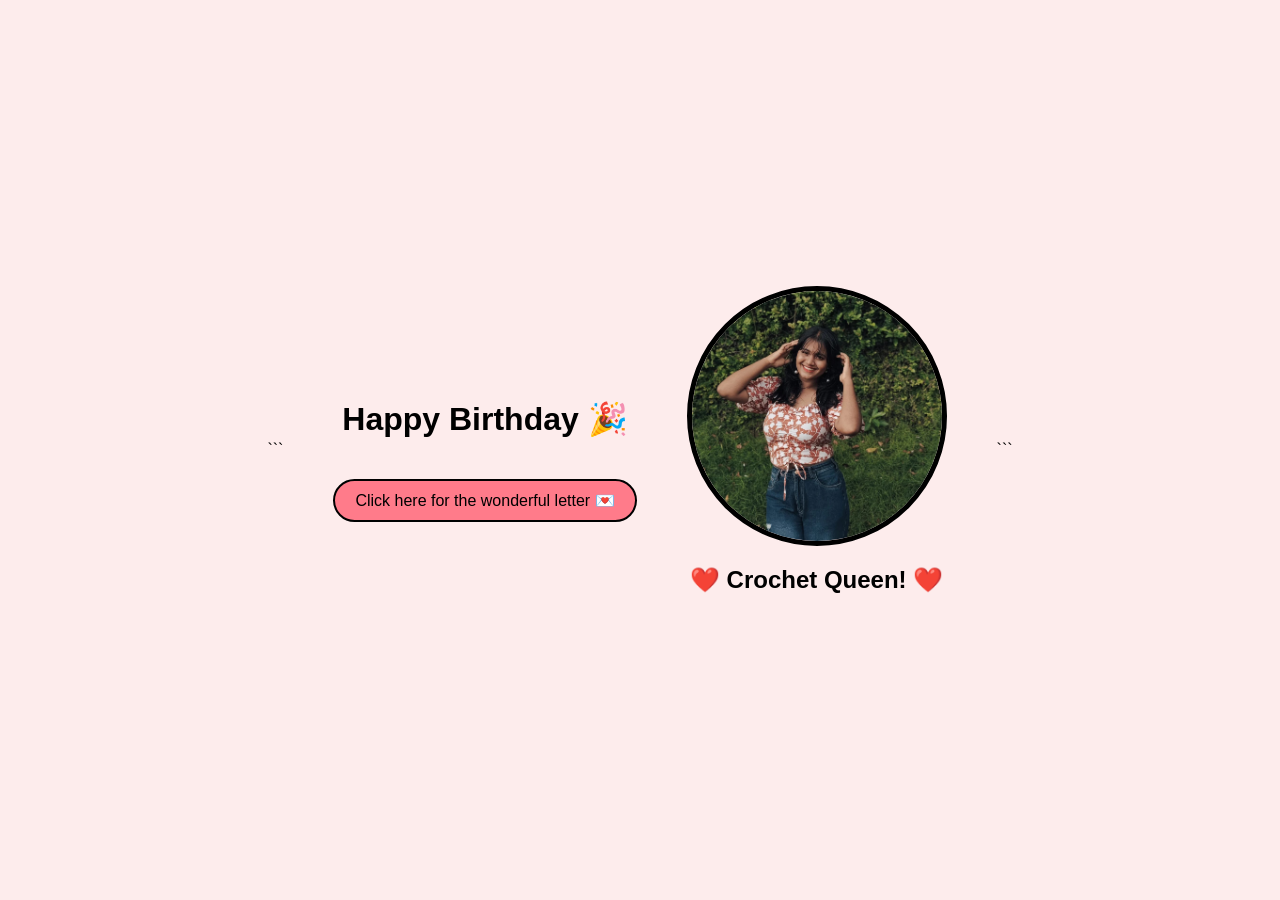
==== commit 176bad29: "Fix HTML structure and update content" ====
--- a/index.html
+++ b/index.html
@@ -31,8 +31,7 @@
     <img src="Melita.jpg" alt="Melita">
   </div>
 
-  <h2>❤️ Crochet Queen 👑 ❤️</h2>
-  <h2>Every stitch you make spreads warmth</h2>
+  <h2>❤️ Crochet Queen! ❤️</h2>
 </div>
 ```
 
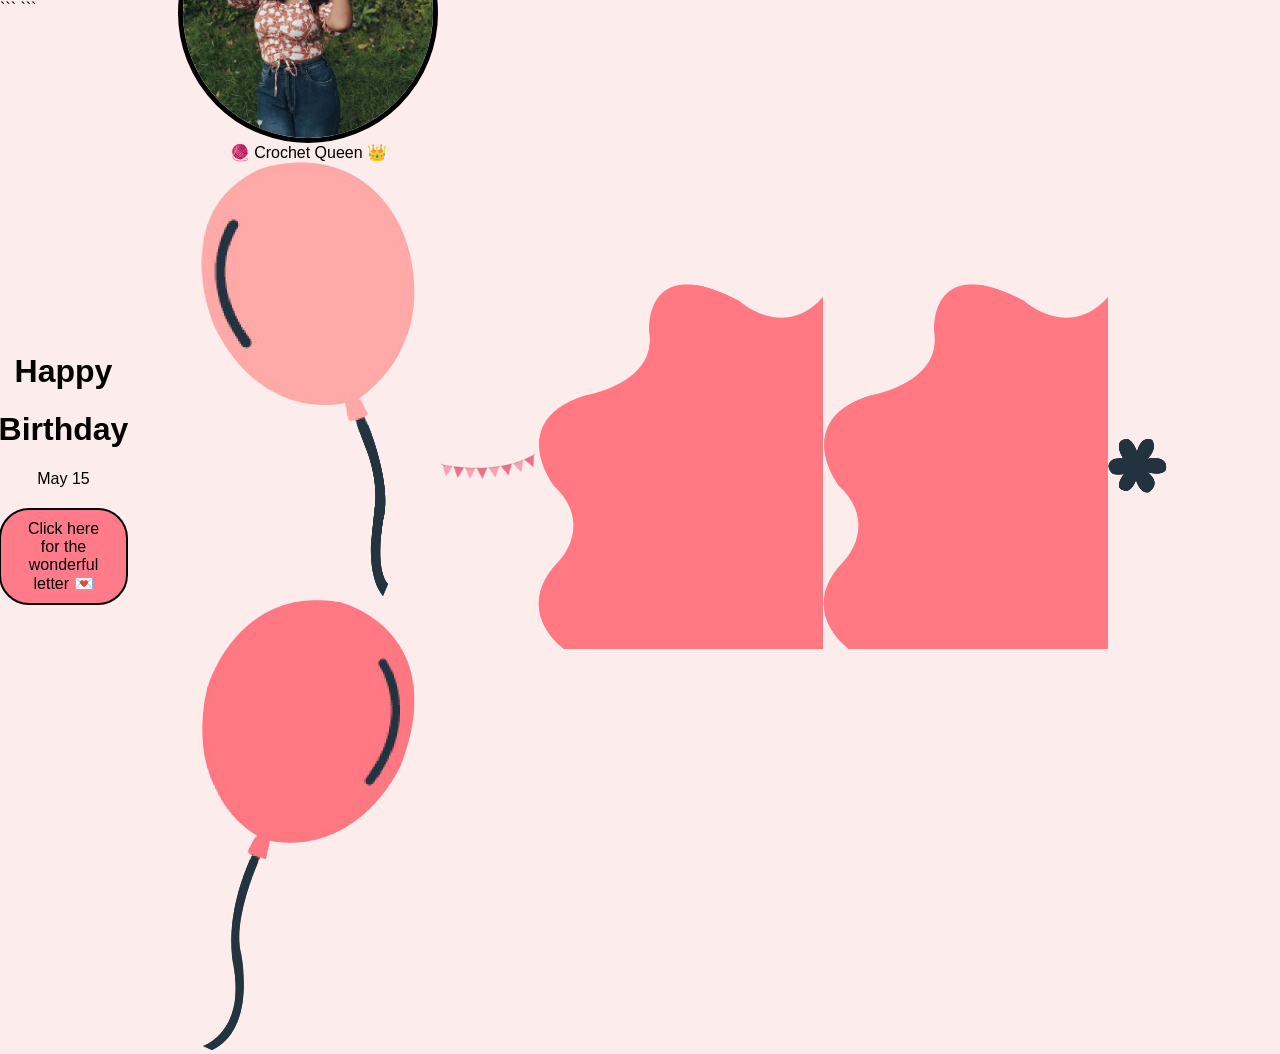
==== commit dd720bdc: "Update index.html" ====
--- a/index.html
+++ b/index.html
@@ -2,85 +2,144 @@
 
 <html lang="en">
 <head>
-  <meta charset="UTF-8">
-  <meta name="viewport" content="width=device-width, initial-scale=1.0">
-  <title>Happy Birthday 🎉</title>
+    <meta charset="UTF-8">
+    <meta name="viewport" content="width=device-width, initial-scale=1.0">
+    <title>Happy Birthday 🎉</title>
 
-  <link rel="stylesheet" href="style.css">
+```
+<link rel="stylesheet" href="style.css">
+```
+
 </head>
 
 <body>
-
 <div id="wrapper">
 
-  <div class="content">
-
 ```
-<!-- LEFT -->
-<div class="left">
-  <h1>Happy Birthday 🎉</h1>
-
-  <button id="btn__letter">
-    Click here for the wonderful letter 💌
-  </button>
+<!-- FLAGS -->
+<div class="flag__birthday">
+    <img src="1.png" class="flag__left">
+    <img src="1.png" class="flag__right">
 </div>
 
-<!-- RIGHT -->
-<div class="right">
-  <div class="image">
-    <img src="Melita.jpg" alt="Melita">
-  </div>
+<div class="content">
 
-  <h2>❤️ Crochet Queen! ❤️</h2>
+    <!-- LEFT -->
+    <div class="left">
+
+        <div class="title">
+            <h1 class="happy">Happy</h1>
+            <h1 class="birthday">Birthday</h1>
+        </div>
+
+        <div class="date__of__birth">
+            <span>May 15</span>
+        </div>
+
+        <div class="btn">
+            <button id="btn__letter">
+                Click here for the wonderful letter 💌
+            </button>
+        </div>
+
+    </div>
+
+    <!-- RIGHT -->
+    <div class="right">
+
+        <div class="box__account">
+
+            <div class="image">
+                <img src="Melita.jpg" alt="Melita">
+            </div>
+
+            <div class="name">
+                <span>🧶 Crochet Queen 👑</span>
+            </div>
+
+            <!-- BALLOONS -->
+            <div class="balloon_one">
+                <img src="balloon1.png">
+            </div>
+
+            <div class="balloon_two">
+                <img src="balloon2.png">
+            </div>
+
+        </div>
+
+    </div>
+</div>
+
+<!-- DECOR -->
+<div class="decorate_bottom">
+    <img src="1.png" width="100">
+</div>
+
+<div class="decorate_flower--one">
+    <img src="decorate.png">
+</div>
+
+<div class="decorate_flower--two">
+    <img src="decorate.png">
+</div>
+
+<div class="decorate_flower--three">
+    <img src="decorate_flower.png">
+</div>
+
+<div class="smiley__icon">
+    <img src="mewmew.gif">
+</div>
+
+<!-- LETTER -->
+<div class="box__letter">
+    <div class="letter__border">
+
+        <div class="close">✖</div>
+
+        <div class="letter">
+            <div class="title__letter">To you ❤️</div>
+
+            <div class="content__letter">
+                <div class="right">
+                    <div class="text__letter">
+                        <p id="letterText"></p>
+                    </div>
+                </div>
+            </div>
+
+        </div>
+    </div>
 </div>
 ```
-
-  </div>
-
-  <!-- LETTER -->
-
-  <div class="box__letter">
-    <div class="letter__border">
-
-```
-  <div class="close">✖</div>
-
-  <div class="letter">
-    <h2>To you ❤️</h2>
-    <p id="letterText"></p>
-  </div>
-
-</div>
-```
-
-  </div>
 
 </div>
 
 <script>
 document.addEventListener("DOMContentLoaded", function () {
 
-  const btn = document.getElementById("btn__letter");
-  const box = document.querySelector(".box__letter");
-  const border = document.querySelector(".letter__border");
-  const close = document.querySelector(".close");
-  const text = document.getElementById("letterText");
+    const btn = document.getElementById("btn__letter");
+    const box = document.querySelector(".box__letter");
+    const border = document.querySelector(".letter__border");
+    const close = document.querySelector(".close");
+    const text = document.getElementById("letterText");
 
-  const message = `Happy Birthday, Melita 😊
+    const message = `Happy Birthday, Melita 😊
 You have a really calm and kind presence that makes people feel at ease.
 I hope this year brings you everything you’ve been quietly wishing for ✨
 Wishing you all the happiness and a beautiful future ahead!`;
 
-  btn.addEventListener("click", function () {
-    box.style.display = "block";
-    border.style.display = "block";
-    text.innerText = message;
-  });
+    btn.addEventListener("click", function () {
+        box.style.display = "block";
+        border.style.display = "block";
+        text.innerText = message;
+    });
 
-  close.addEventListener("click", function () {
-    box.style.display = "none";
-    border.style.display = "none";
-  });
+    close.addEventListener("click", function () {
+        box.style.display = "none";
+        border.style.display = "none";
+    });
 
 });
 </script>
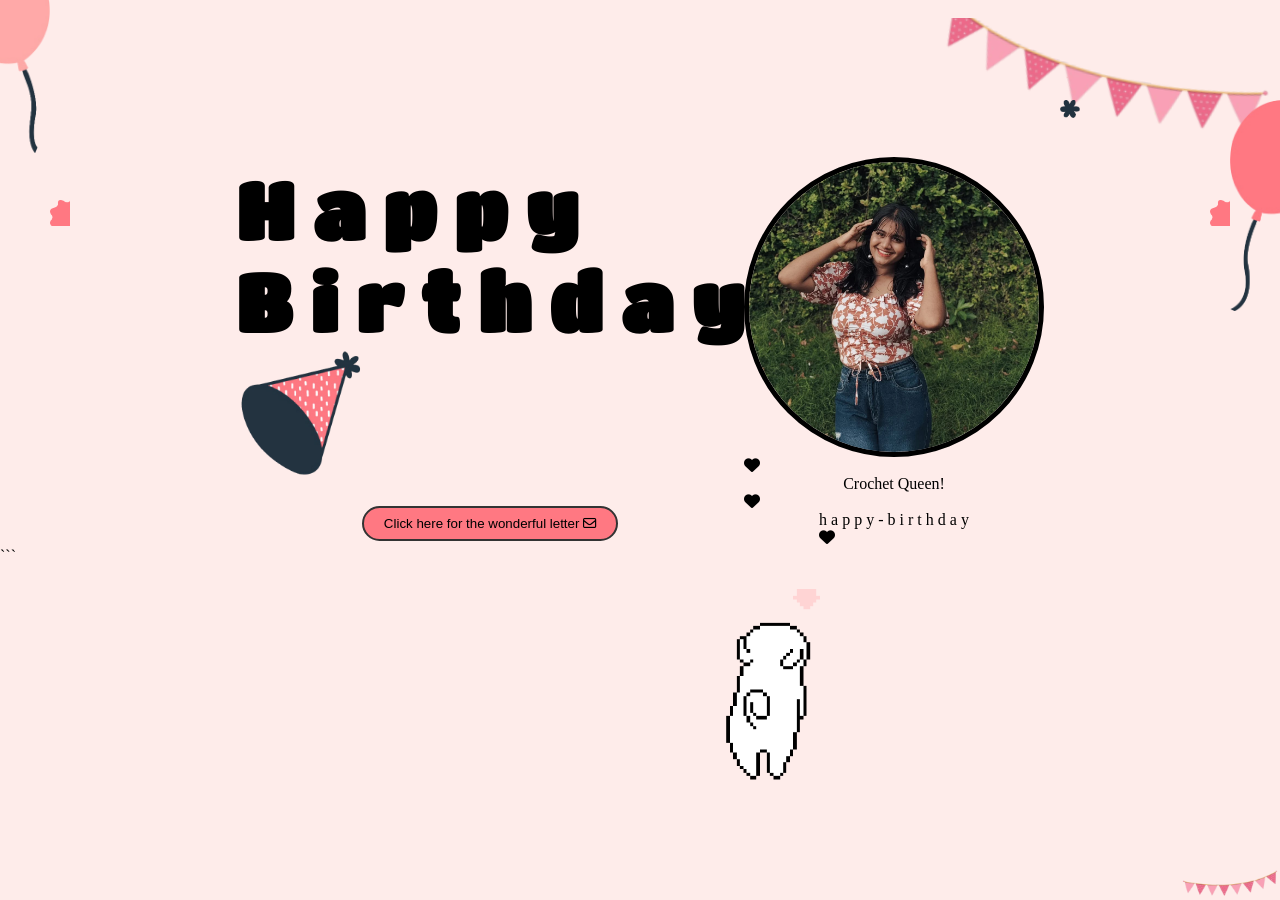
==== commit cd5fd88d: "Update index.html" ====
--- a/index.html
+++ b/index.html
@@ -8,108 +8,155 @@
 
 ```
 <link rel="stylesheet" href="style.css">
+<link rel="stylesheet" href="https://cdnjs.cloudflare.com/ajax/libs/font-awesome/6.5.1/css/all.min.css">
+<script src="https://code.jquery.com/jquery-3.7.1.min.js"></script>
 ```
 
 </head>
-
 <body>
 <div id="wrapper">
 
 ```
-<!-- FLAGS -->
 <div class="flag__birthday">
-    <img src="1.png" class="flag__left">
-    <img src="1.png" class="flag__right">
+    <img src="" width="350" class="flag__left">
+    <img src="1.png" width="350" class="flag__right">
 </div>
 
 <div class="content">
-
-    <!-- LEFT -->
     <div class="left">
-
         <div class="title">
-            <h1 class="happy">Happy</h1>
-            <h1 class="birthday">Birthday</h1>
+            <h1 class="happy">
+                <span style="--t: 4s;">H</span>
+                <span style="--t: 4.2s;">a</span>
+                <span style="--t: 4.4s;">p</span>
+                <span style="--t: 4.6s;">p</span>
+                <span style="--t: 4.8s;">y</span>
+            </h1>
+            <h1 class="birthday">
+                <span style="--t: 5s;">B</span>
+                <span style="--t: 5.2s;">i</span>
+                <span style="--t: 5.4s;">r</span>
+                <span style="--t: 5.6s;">t</span>
+                <span style="--t: 5.8s;">h</span>
+                <span style="--t: 6s;">d</span>
+                <span style="--t: 6.2s;">a</span>
+                <span style="--t: 6.4s;">y</span>
+            </h1>
+            <div class="hat">
+                <img src="11.png" width="130">
+            </div>
         </div>
 
         <div class="date__of__birth">
-            <span>May 15</span>
+            <span></span>
         </div>
 
         <div class="btn">
             <button id="btn__letter">
-                Click here for the wonderful letter 💌
+                Click here for the wonderful letter
+                <i class="fa-regular fa-envelope"></i>
             </button>
         </div>
-
     </div>
 
-    <!-- RIGHT -->
     <div class="right">
-
         <div class="box__account">
 
             <div class="image">
-                <img src="Melita.jpg" alt="Melita">
+                <img src="Melita.jpg" alt="birthday-wishes">
             </div>
 
             <div class="name">
-                <span>🧶 Crochet Queen 👑</span>
-            </div>
-
-            <!-- BALLOONS -->
+                <i class="fa-solid fa-heart"></i>
+                <span><center>Crochet Queen!</center></span>
+                <i class="fa-solid fa-heart"></i>
+            </div>
+
             <div class="balloon_one">
-                <img src="balloon1.png">
+                <img width="100" src="balloon1.png">
             </div>
 
             <div class="balloon_two">
-                <img src="balloon2.png">
-            </div>
-
-        </div>
-
+                <img width="100" src="balloon2.png">
+            </div>
+
+        </div>
+
+        <div class="cricle">
+            <div class="text__cricle">
+                <span style="--i:1;">h</span>
+                <span style="--i:2;">a</span>
+                <span style="--i:3;">p</span>
+                <span style="--i:4;">p</span>
+                <span style="--i:5;">y</span>
+                <span style="--i:6;">-</span>
+                <span style="--i:7;">b</span>
+                <span style="--i:8;">i</span>
+                <span style="--i:9;">r</span>
+                <span style="--i:10;">t</span>
+                <span style="--i:11;">h</span>
+                <span style="--i:12;">d</span>
+                <span style="--i:13;">a</span>
+                <span style="--i:14;">y</span>
+            </div>
+            <i class="fa-solid fa-heart"></i>
+        </div>
     </div>
 </div>
 
-<!-- DECOR -->
+<div class="decorate_flower--one">
+    <img width="20" src="decorate.png" alt="birthday-wishes">
+</div>
+
+<div class="decorate_flower--two">
+    <img width="20" src="decorate.png" alt="birthday-wishes">
+</div>
+
+<div class="decorate_flower--three">
+    <img width="20" src="decorate_flower.png">
+</div>
+
 <div class="decorate_bottom">
     <img src="1.png" width="100">
 </div>
 
-<div class="decorate_flower--one">
-    <img src="decorate.png">
-</div>
-
-<div class="decorate_flower--two">
-    <img src="decorate.png">
-</div>
-
-<div class="decorate_flower--three">
-    <img src="decorate_flower.png">
-</div>
-
 <div class="smiley__icon">
-    <img src="mewmew.gif">
-</div>
-
-<!-- LETTER -->
+    <img src="mewmew.gif" width="300">
+</div>
+
 <div class="box__letter">
     <div class="letter__border">
 
-        <div class="close">✖</div>
-
         <div class="letter">
-            <div class="title__letter">To you ❤️</div>
+            <div class="title__letter"></div>
 
             <div class="content__letter">
+                <div class="left">
+                    <img id="heart__letter" src="https://media.giphy.com/media/YKUvclrGYmDKXwtphf/giphy.gif">
+                    <img class="heart heart_1" width="20" src="heart.png">
+                    <img class="heart heart_2" width="20" src="heart.png">
+                    <img class="heart heart_3" width="20" src="heart.png">
+                    <img class="heart heart_4" width="20" src="heart.png">
+                </div>
+
                 <div class="right">
+                    <div class="love__img">
+                        <img src="hea.png" width="220">
+                    </div>
+
                     <div class="text__letter">
-                        <p id="letterText"></p>
+                        <p></p>
                     </div>
+
+                    <img id="mewmew" width="80" src="mewmew.gif">
                 </div>
             </div>
-
-        </div>
+        </div>
+
+        <div class="close">
+            <i class="fa-solid fa-xmark"></i>
+        </div>
+
     </div>
 </div>
 ```
@@ -117,31 +164,62 @@
 </div>
 
 <script>
-document.addEventListener("DOMContentLoaded", function () {
-
-    const btn = document.getElementById("btn__letter");
-    const box = document.querySelector(".box__letter");
-    const border = document.querySelector(".letter__border");
-    const close = document.querySelector(".close");
-    const text = document.getElementById("letterText");
-
-    const message = `Happy Birthday, Melita 😊
-You have a really calm and kind presence that makes people feel at ease.
-I hope this year brings you everything you’ve been quietly wishing for ✨
-Wishing you all the happiness and a beautiful future ahead!`;
-
-    btn.addEventListener("click", function () {
-        box.style.display = "block";
-        border.style.display = "block";
-        text.innerText = message;
-    });
-
-    close.addEventListener("click", function () {
-        box.style.display = "none";
-        border.style.display = "none";
-    });
-
-});
+let datetxt = "April 24";
+
+let datatxtletter = "Happy Birthday, Melita 😊\
+You have a really calm and kind presence that makes people feel at ease.\
+I hope this year brings you everything you’ve been quietly wishing for ✨\
+Wishing you all the happiness and a beautiful future ahead!";
+
+let titleLetter = "To you";
+
+let charArrDate = datetxt.split('');
+let charArrDateLetter = datatxtletter.split('');
+let charArrTitle = titleLetter.split('');
+
+let currentIndex = 0;
+let currentIndexLetter = 0;
+let currentIndexTitle = 0;
+
+let date__of__birth = document.querySelector(".date__of__birth span");
+let text__letter = document.querySelector(".text__letter p");
+
+setTimeout(function(){
+    let timeDatetxt = setInterval(function(){
+        if(currentIndex < charArrDate.length){
+            date__of__birth.textContent += charArrDate[currentIndex];
+            currentIndex++;
+        } else {
+            clearInterval(timeDatetxt)
+        }
+    },100)
+},12000)
+
+$("#btn__letter").on("click", function(){
+    $(".box__letter").slideDown()
+    setTimeout(()=> $(".letter__border").slideDown(),1000)
+
+    let intervalTitle = setInterval(function(){
+        if(currentIndexTitle < charArrTitle.length){
+            document.querySelector(".title__letter").textContent += charArrTitle[currentIndexTitle];
+            currentIndexTitle++;
+        } else clearInterval(intervalTitle)
+    },100)
+
+    setTimeout(function(){
+        let intervalContent = setInterval(function(){
+            if(currentIndexLetter < charArrDateLetter.length){
+                text__letter.textContent += charArrDateLetter[currentIndexLetter];
+                currentIndexLetter++;
+            } else clearInterval(intervalContent)
+        },50)
+    },2000)
+})
+
+$(".close").on("click", function(){
+    $(".box__letter").slideUp();
+    $(".letter__border").slideUp();
+})
 </script>
 
 </body>
--- a/style.css
+++ b/style.css
@@ -1,55 +1,162 @@
-body {
+@import url('https://fonts.googleapis.com/css2?family=Coiny&family=Titan+One&display=swap');
+@import url('https://fonts.googleapis.com/css2?family=Nerko+One&family=Sriracha&display=swap');
+@import url('https://fonts.googleapis.com/css2?family=Dancing+Script:wght@700&display=swap');
+
+*{
+padding: 0;
 margin: 0;
-font-family: Arial, sans-serif;
-background: #fdecec;
+box-sizing: border-box;
 }
 
-#wrapper {
+:root{
+--color-pink: #feecea;
+--color-white: #fff;
+--color-black: #333;
+--color-text-pink: #ff7882;
+--color-heart: #F61F1F;
+--color-bg-letter: #fff8e4;
+--color-border: #DACCBF;
+}
+
+body {
+height: 100%;
+background: var(--color-pink);
+overflow-x: hidden;
+}
+
+#wrapper{
+height:100%;
+overflow: hidden;
+}
+
+/* FLAGS */
+.flag__birthday{
+display: flex;
+justify-content: space-between;
+transform: translateY(-200px);
+animation: translateYFlag 1.5s 1s forwards;
+}
+
+@keyframes translateYFlag{
+to{
+transform: translateY(-10px);
+}
+}
+
+.flag__birthday .flag__left{
+transform: rotate(-10deg);
+}
+.flag__birthday .flag__right{
+transform: rotate(10deg) scaleX(-1);
+}
+
+/* CONTENT */
+.content{
 display: flex;
 justify-content: center;
 align-items: center;
-height: 100vh;
+padding-top: 2rem;
 }
 
-.content {
+.left, .right{
 display: flex;
-gap: 50px;
+flex-direction: column;
 align-items: center;
 }
 
-.left {
-text-align: center;
+/* TITLE */
+.title{
+font-family: "Titan One", sans-serif;
+font-size: 2.5rem;
 }
 
-.right {
-text-align: center;
+/* BUTTON FIXED */
+.left .btn{
+transform: scale(0);
+animation: scaleCricle 1s 2s forwards ease-in-out;
 }
 
-.image {
-width: 250px;
-height: 250px;
+
+@keyframes scaleCricle {
+0%{ transform: scale(0); }
+100%{ transform: scale(1); }
+}
+
+#btn__letter{
+margin-top: 20px;
+padding: 8px 20px;
+border-radius: 30px;
+border: 2px solid var(--color-black);
+background: var(--color-text-pink);
+cursor: pointer;
+}
+
+#btn__letter:hover{
+background: var(--color-heart);
+color: #fff;
+}
+
+/* IMAGE */
+.image{
+width: 300px;
+height: 300px;
 border-radius: 50%;
 overflow: hidden;
 border: 5px solid black;
 }
 
-.image img {
+.image img{
 width: 100%;
 height: 100%;
 object-fit: cover;
 }
 
-#btn__letter {
-margin-top: 20px;
-padding: 10px 20px;
-border-radius: 30px;
-border: 2px solid black;
-background: #ff7b8a;
-cursor: pointer;
-font-size: 16px;
+/* BALLOONS */
+.balloon_one{
+position: absolute;
+top: -50px;
+left: -50px;
 }
 
-.box__letter {
+.balloon_two{
+position: absolute;
+top: 100px;
+right: -50px;
+}
+
+/* DECOR */
+.decorate_bottom{
+position: absolute;
+bottom: 0;
+right: 0;
+}
+
+.decorate_flower--one{
+position: absolute;
+top: 200px;
+left: 50px;
+}
+
+.decorate_flower--two{
+position: absolute;
+top: 200px;
+right: 50px;
+}
+
+.decorate_flower--three{
+position: absolute;
+top: 100px;
+right: 200px;
+}
+
+.smiley__icon{
+position: absolute;
+bottom: 100px;
+left: 50%;
+}
+
+/* LETTER */
+.box__letter{
 position: fixed;
 top: 0;
 left: 0;
@@ -59,9 +166,9 @@
 display: none;
 }
 
-.letter__border {
+.letter__border{
+width: 400px;
 background: white;
-width: 300px;
 padding: 20px;
 border-radius: 10px;
 position: absolute;
@@ -71,10 +178,9 @@
 display: none;
 }
 
-.close {
+.close{
 position: absolute;
 top: 5px;
 right: 10px;
 cursor: pointer;
-font-size: 18px;
 }
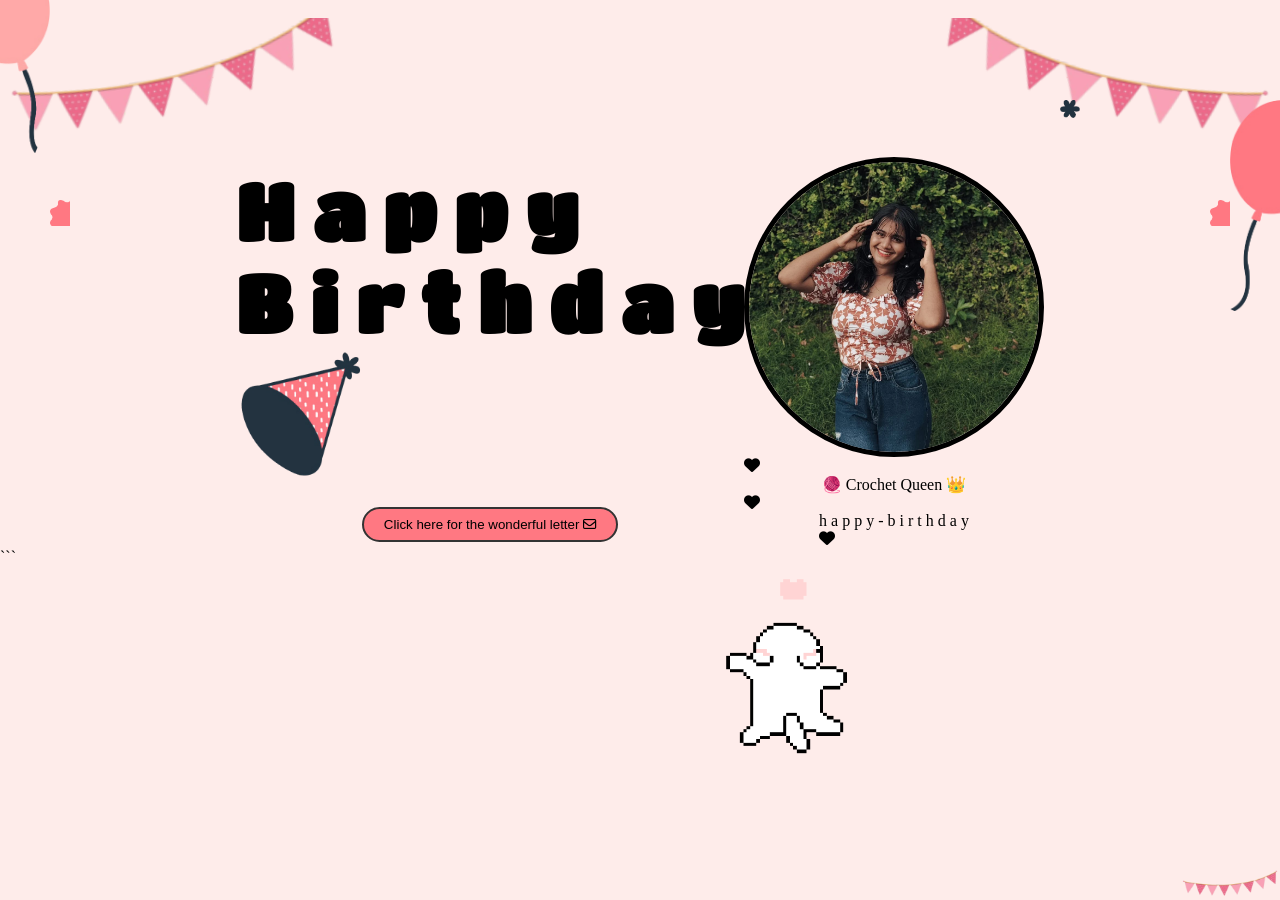
==== commit 674451bd: "Update index.html" ====
--- a/index.html
+++ b/index.html
@@ -13,35 +13,41 @@
 ```
 
 </head>
+
 <body>
 <div id="wrapper">
 
 ```
+<!-- FLAGS -->
 <div class="flag__birthday">
-    <img src="" width="350" class="flag__left">
+    <img src="1.png" width="350" class="flag__left">
     <img src="1.png" width="350" class="flag__right">
 </div>
 
 <div class="content">
+
+    <!-- LEFT -->
     <div class="left">
         <div class="title">
             <h1 class="happy">
-                <span style="--t: 4s;">H</span>
-                <span style="--t: 4.2s;">a</span>
-                <span style="--t: 4.4s;">p</span>
-                <span style="--t: 4.6s;">p</span>
-                <span style="--t: 4.8s;">y</span>
+                <span style="--t:4s;">H</span>
+                <span style="--t:4.2s;">a</span>
+                <span style="--t:4.4s;">p</span>
+                <span style="--t:4.6s;">p</span>
+                <span style="--t:4.8s;">y</span>
             </h1>
+
             <h1 class="birthday">
-                <span style="--t: 5s;">B</span>
-                <span style="--t: 5.2s;">i</span>
-                <span style="--t: 5.4s;">r</span>
-                <span style="--t: 5.6s;">t</span>
-                <span style="--t: 5.8s;">h</span>
-                <span style="--t: 6s;">d</span>
-                <span style="--t: 6.2s;">a</span>
-                <span style="--t: 6.4s;">y</span>
+                <span style="--t:5s;">B</span>
+                <span style="--t:5.2s;">i</span>
+                <span style="--t:5.4s;">r</span>
+                <span style="--t:5.6s;">t</span>
+                <span style="--t:5.8s;">h</span>
+                <span style="--t:6s;">d</span>
+                <span style="--t:6.2s;">a</span>
+                <span style="--t:6.4s;">y</span>
             </h1>
+
             <div class="hat">
                 <img src="11.png" width="130">
             </div>
@@ -59,6 +65,7 @@
         </div>
     </div>
 
+    <!-- RIGHT -->
     <div class="right">
         <div class="box__account">
 
@@ -68,7 +75,7 @@
 
             <div class="name">
                 <i class="fa-solid fa-heart"></i>
-                <span><center>Crochet Queen!</center></span>
+                <span><center>🧶 Crochet Queen 👑</center></span>
                 <i class="fa-solid fa-heart"></i>
             </div>
 
@@ -82,6 +89,7 @@
 
         </div>
 
+        <!-- ROTATING TEXT CIRCLE -->
         <div class="cricle">
             <div class="text__cricle">
                 <span style="--i:1;">h</span>
@@ -101,9 +109,11 @@
             </div>
             <i class="fa-solid fa-heart"></i>
         </div>
+
     </div>
 </div>
 
+<!-- DECOR -->
 <div class="decorate_flower--one">
     <img width="20" src="decorate.png" alt="birthday-wishes">
 </div>
@@ -113,7 +123,7 @@
 </div>
 
 <div class="decorate_flower--three">
-    <img width="20" src="decorate_flower.png">
+    <img width="20" src="decorate_flower.png" alt="birthday-wishes">
 </div>
 
 <div class="decorate_bottom">
@@ -124,6 +134,7 @@
     <img src="mewmew.gif" width="300">
 </div>
 
+<!-- LETTER -->
 <div class="box__letter">
     <div class="letter__border">
 
@@ -166,9 +177,9 @@
 <script>
 let datetxt = "April 24";
 
-let datatxtletter = "Happy Birthday, Melita 😊\
-You have a really calm and kind presence that makes people feel at ease.\
-I hope this year brings you everything you’ve been quietly wishing for ✨\
+let datatxtletter = "Happy Birthday, Melita 😊\n\
+You have a really calm and kind presence that makes people feel at ease.\n\
+I hope this year brings you everything you’ve been quietly wishing for ✨\n\
 Wishing you all the happiness and a beautiful future ahead!";
 
 let titleLetter = "To you";
@@ -189,36 +200,13 @@
         if(currentIndex < charArrDate.length){
             date__of__birth.textContent += charArrDate[currentIndex];
             currentIndex++;
-        } else {
-            clearInterval(timeDatetxt)
-        }
+        } else clearInterval(timeDatetxt)
     },100)
 },12000)
 
 $("#btn__letter").on("click", function(){
     $(".box__letter").slideDown()
     setTimeout(()=> $(".letter__border").slideDown(),1000)
-
-    let intervalTitle = setInterval(function(){
-        if(currentIndexTitle < charArrTitle.length){
-            document.querySelector(".title__letter").textContent += charArrTitle[currentIndexTitle];
-            currentIndexTitle++;
-        } else clearInterval(intervalTitle)
-    },100)
-
-    setTimeout(function(){
-        let intervalContent = setInterval(function(){
-            if(currentIndexLetter < charArrDateLetter.length){
-                text__letter.textContent += charArrDateLetter[currentIndexLetter];
-                currentIndexLetter++;
-            } else clearInterval(intervalContent)
-        },50)
-    },2000)
-})
-
-$(".close").on("click", function(){
-    $(".box__letter").slideUp();
-    $(".letter__border").slideUp();
 })
 </script>
 
